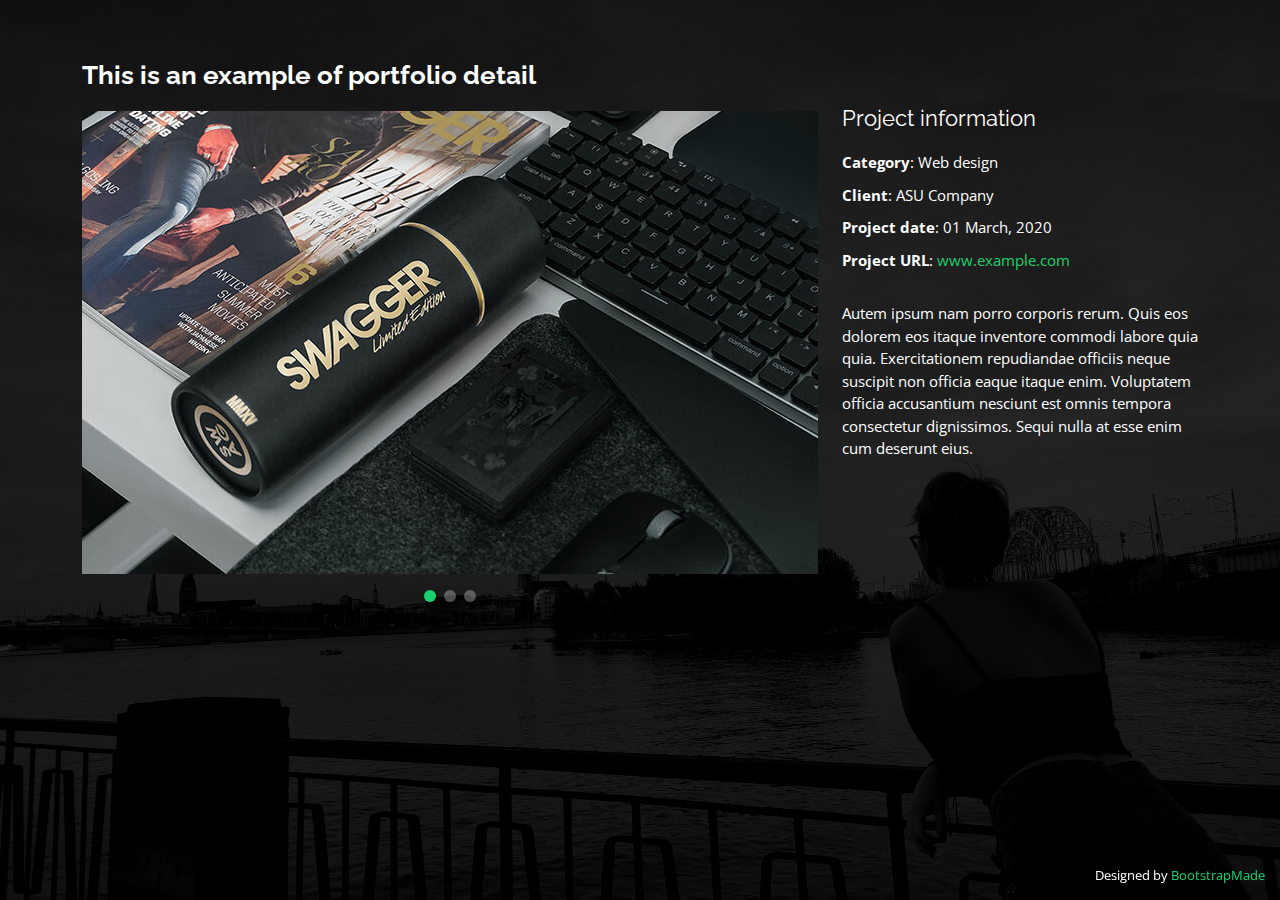
==== Personal-master/portfolio-details.html @ 664148f8 "first commit" ====
<!DOCTYPE html>
<html lang="en">

<head>
  <meta charset="utf-8">
  <meta content="width=device-width, initial-scale=1.0" name="viewport">

  <title>Portfolio Details - Personal Bootstrap Template</title>
  <meta content="" name="description">
  <meta content="" name="keywords">

  <!-- Favicons -->
  <link href="assets/img/favicon.png" rel="icon">
  <link href="assets/img/apple-touch-icon.png" rel="apple-touch-icon">

  <!-- Google Fonts -->
  <link href="https://fonts.googleapis.com/css?family=Open+Sans:300,300i,400,400i,600,600i,700,700i|Raleway:300,300i,400,400i,500,500i,600,600i,700,700i|Poppins:300,300i,400,400i,500,500i,600,600i,700,700i" rel="stylesheet">

  <!-- Vendor CSS Files -->
  <link href="assets/vendor/bootstrap/css/bootstrap.min.css" rel="stylesheet">
  <link href="assets/vendor/bootstrap-icons/bootstrap-icons.css" rel="stylesheet">
  <link href="assets/vendor/boxicons/css/boxicons.min.css" rel="stylesheet">
  <link href="assets/vendor/glightbox/css/glightbox.min.css" rel="stylesheet">
  <link href="assets/vendor/remixicon/remixicon.css" rel="stylesheet">
  <link href="assets/vendor/swiper/swiper-bundle.min.css" rel="stylesheet">

  <!-- Template Main CSS File -->
  <link href="assets/css/style.css" rel="stylesheet">

  <!-- =======================================================
  * Template Name: Personal - v4.10.0
  * Template URL: https://bootstrapmade.com/personal-free-resume-bootstrap-template/
  * Author: BootstrapMade.com
  * License: https://bootstrapmade.com/license/
  ======================================================== -->
</head>

<body>

  <main id="main">

    <!-- ======= Portfolio Details ======= -->
    <div id="portfolio-details" class="portfolio-details">
      <div class="container">

        <div class="row">

          <div class="col-lg-8">
            <h2 class="portfolio-title">This is an example of portfolio detail</h2>

            <div class="portfolio-details-slider swiper">
              <div class="swiper-wrapper align-items-center">

                <div class="swiper-slide">
                  <img src="assets/img/portfolio/portfolio-details-1.jpg" alt="">
                </div>

                <div class="swiper-slide">
                  <img src="assets/img/portfolio/portfolio-details-2.jpg" alt="">
                </div>

                <div class="swiper-slide">
                  <img src="assets/img/portfolio/portfolio-details-3.jpg" alt="">
                </div>

              </div>
              <div class="swiper-pagination"></div>
            </div>

          </div>

          <div class="col-lg-4 portfolio-info">
            <h3>Project information</h3>
            <ul>
              <li><strong>Category</strong>: Web design</li>
              <li><strong>Client</strong>: ASU Company</li>
              <li><strong>Project date</strong>: 01 March, 2020</li>
              <li><strong>Project URL</strong>: <a href="#">www.example.com</a></li>
            </ul>

            <p>
              Autem ipsum nam porro corporis rerum. Quis eos dolorem eos itaque inventore commodi labore quia quia. Exercitationem repudiandae officiis neque suscipit non officia eaque itaque enim. Voluptatem officia accusantium nesciunt est omnis tempora consectetur dignissimos. Sequi nulla at esse enim cum deserunt eius.
            </p>
          </div>

        </div>

      </div>
    </div><!-- End Portfolio Details -->

  </main><!-- End #main -->

  <div class="credits">
    <!-- All the links in the footer should remain intact. -->
    <!-- You can delete the links only if you purchased the pro version. -->
    <!-- Licensing information: https://bootstrapmade.com/license/ -->
    <!-- Purchase the pro version with working PHP/AJAX contact form: https://bootstrapmade.com/personal-free-resume-bootstrap-template/ -->
    Designed by <a href="https://bootstrapmade.com/">BootstrapMade</a>
  </div>

  <!-- Vendor JS Files -->
  <script src="assets/vendor/purecounter/purecounter_vanilla.js"></script>
  <script src="assets/vendor/bootstrap/js/bootstrap.bundle.min.js"></script>
  <script src="assets/vendor/glightbox/js/glightbox.min.js"></script>
  <script src="assets/vendor/isotope-layout/isotope.pkgd.min.js"></script>
  <script src="assets/vendor/swiper/swiper-bundle.min.js"></script>
  <script src="assets/vendor/waypoints/noframework.waypoints.js"></script>
  <script src="assets/vendor/php-email-form/validate.js"></script>

  <!-- Template Main JS File -->
  <script src="assets/js/main.js"></script>

</body>

</html>
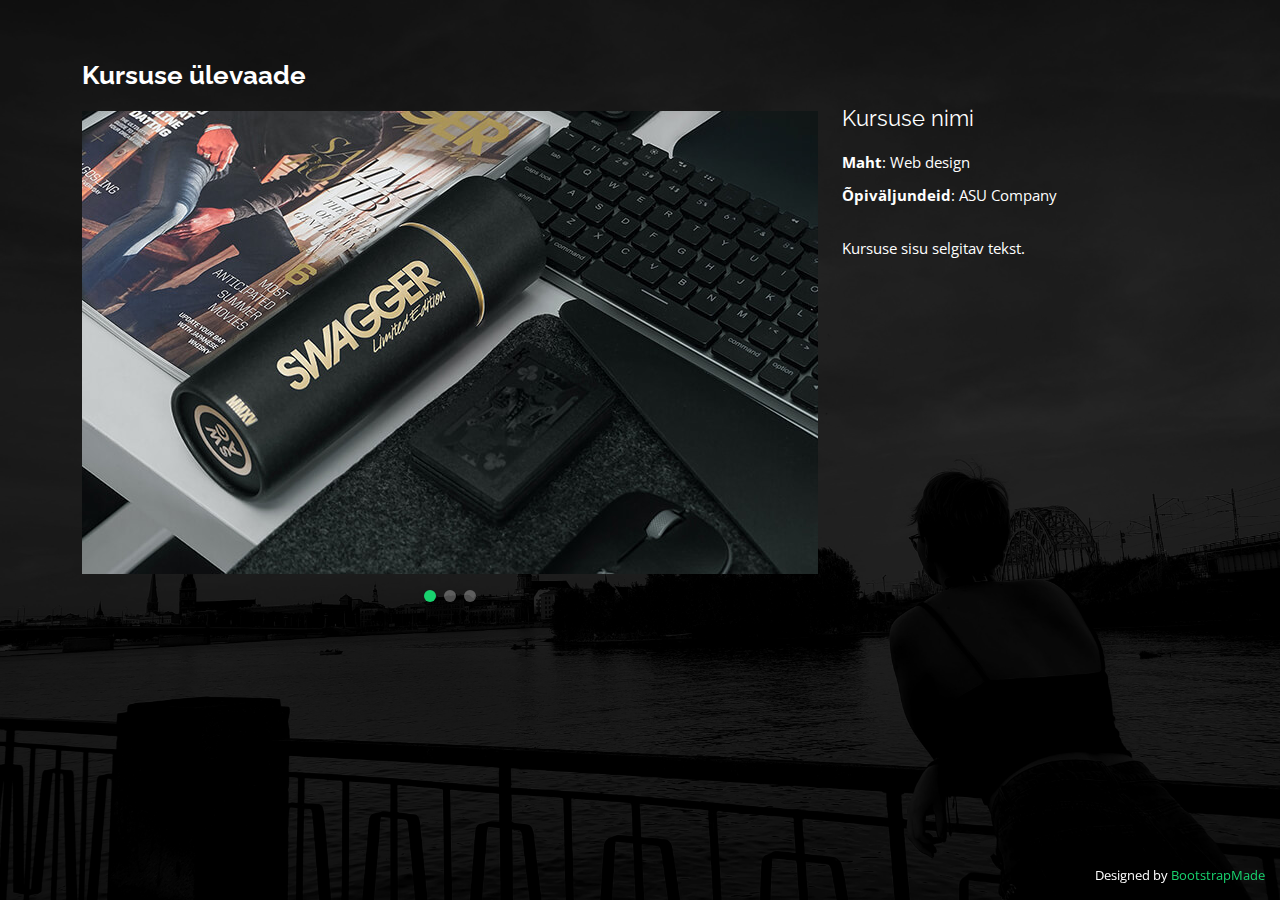
==== commit 0ec37039: "moodulite_näidis" ====
--- a/Personal-master/portfolio-details.html
+++ b/Personal-master/portfolio-details.html
@@ -46,7 +46,7 @@
         <div class="row">
 
           <div class="col-lg-8">
-            <h2 class="portfolio-title">This is an example of portfolio detail</h2>
+            <h2 class="portfolio-title">Kursuse ülevaade</h2>
 
             <div class="portfolio-details-slider swiper">
               <div class="swiper-wrapper align-items-center">
@@ -70,16 +70,14 @@
           </div>
 
           <div class="col-lg-4 portfolio-info">
-            <h3>Project information</h3>
+            <h3>Kursuse nimi</h3>
             <ul>
-              <li><strong>Category</strong>: Web design</li>
-              <li><strong>Client</strong>: ASU Company</li>
-              <li><strong>Project date</strong>: 01 March, 2020</li>
-              <li><strong>Project URL</strong>: <a href="#">www.example.com</a></li>
+              <li><strong>Maht</strong>: Web design</li>
+              <li><strong>Õpiväljundeid</strong>: ASU Company</li>
             </ul>
 
             <p>
-              Autem ipsum nam porro corporis rerum. Quis eos dolorem eos itaque inventore commodi labore quia quia. Exercitationem repudiandae officiis neque suscipit non officia eaque itaque enim. Voluptatem officia accusantium nesciunt est omnis tempora consectetur dignissimos. Sequi nulla at esse enim cum deserunt eius.
+              Kursuse sisu selgitav tekst.
             </p>
           </div>
 
